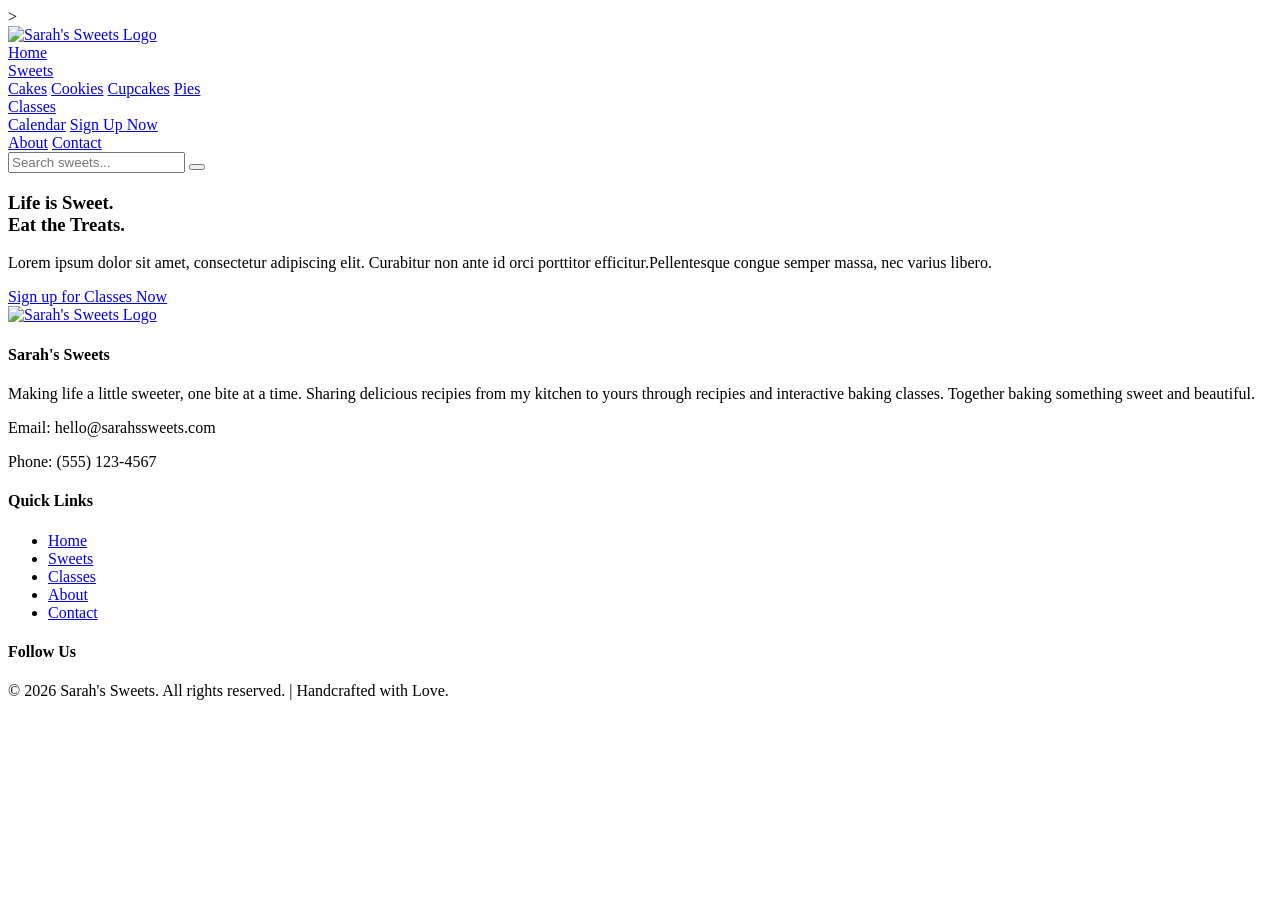
==== index.html @ 4c6527dd "Add files via upload" ====
<!--Sarah Montana CIS133DA Section 10081-->



<!DOCTYPE html>
<html lang="en">
	<head>
      <title>[Sarah's Sweets]</title>
      <meta charset="utf-8">
      <meta name="viewport" content="width=device-width">
	  <link href="CSS/styles_indexhome.css" rel="stylesheet" />
	  <link href="CSS/styles_contact.css" rel="stylesheet" />
	  <link href="CSS/styles_subnav_indexhome.css" rel="stylesheet" />
	  <link href="CSS/styles_signup.css" rel="stylesheet" /> 
	  <link href="CSS/styles_sweets.css" rel="stylesheet" /> 
	 
	  <link href="CSS/styles_classes.css" rel="stylesheet" />
	  <link href="CSS/styles_about.css" rel="stylesheet" />
	  <link rel="stylesheet" "https://cdnjs.cloudflare.com/ajax/libs/font-awesome/6.5.1/css/all.min.css" integrity="sha512-DTOQO9RWCH3ppGqcWaEA1BIZOC6xxalwEsw9c2QQeAIftl+Vegovlnee1c9QX4TctnWMn13TZye+giMm8e2LwA==" crossorigin="anonymous" referrerpolicy="no-referrer">
	  
	  
	</head>
	
	<body class="homepage-body">>
		<div class="navigation-wrapper">
			<header class= "headernav">
				<a href="index.html" class="logo"><img src="images/logo2.png" alt="Sarah's Sweets Logo" /></a>
			
					<nav class="navbar">
			
						<a href="index.html">Home</a>
						
						 <!-- SWEETS DROPDOWN -->
						<div class="dropdown">
							<a href="sweets.html" class="sweets-link">Sweets</a>
							<nav class="subnav" aria-label="Sweets Sub Navigation">
								<a href="cake.html">Cakes</a>
								<a href="cookie.html">Cookies</a>
								<a href="cupcake.html">Cupcakes</a>
								<a href="pie.html">Pies</a>
							</nav>
						</div>
				
						 <!-- CLASSES DROPDOWN--!>
						 <div class="dropdown">
							<a href="classes.html" class="classes-link">Classes</a>
							<nav class="subnav" aria-label="Classes Sub Navigation">
								<a href="classes.html">Calendar</a>
								<a href="signup_classes.html">Sign Up Now</a>
							</nav>
						</div>
						
						
				
				<a href="about.html">About</a>
				<a href="contact.html">Contact</a>
			</nav>

			 <form class="nav-search-form" action="" method="GET">
                    <input type="text" placeholder="Search sweets..." class="nav-search-input">
                    <button type="submit" class="nav-search-btn" aria-label="Submit Search">
                        <i class="fas fa-search"></i>
                    </button>
                </form>
            </div>
		
		</header>
		
		</div>
	
		
	<section class="home" id="home">
        <div class="hero">
            <h3>Life is Sweet.<br> Eat the Treats.</h3>
			<p>Lorem ipsum dolor sit amet, consectetur adipiscing elit. Curabitur non ante id orci porttitor efficitur.Pellentesque congue semper massa, nec varius libero. </p>
            <a class="button" href="signup_classes.html">Sign up for Classes Now</a>
        </div>	
    </section>	
	
	



	<footer class="main-footer">
		<div class="footer-container">
		<div class="footer-col">
				
				<a href="index.html" class="footer-logo">
					<img src="images/logo2.png" alt="Sarah's Sweets Logo" />
				</a>
				
				<h4>Sarah's Sweets</h4>
				<p>Making life a little sweeter, one bite at a time. Sharing delicious recipies from my kitchen to yours through recipies and interactive baking classes. Together baking something sweet and beautiful.</p>
				<p class="contact-detail">Email: hello@sarahssweets.com</p>
				<p class="contact-detail">Phone: (555) 123-4567</p>
			</div>
			
			
			
		<div class="footer-col">
			<h4>Quick Links</h4>
				<ul class="footer-links">
					<li><a href="index.html">Home</a></li>
					<li><a href="sweets.html">Sweets</a></li>
					<li><a href="classes.html">Classes</a></li>
					<li><a href="about.html">About</a></li>
					<li><a href="contact.html">Contact</a></li>
				</ul>
		</div>
		
		<div class="footer-col"> 
                <h4>Follow Us</h4> 
                <div class="social-icons"> 
					<a href="https://www.instagram.com/simplysarahm35/?hl=en" target="_blank" aria-label="Instagram"><i class= "fab fa-instagram"></i></a> 
        <a href="https://facebook.com" target="_blank" aria-label="Facebook"><i class= "fab fa-facebook-f"></i></a> 
        <a href="https://pin.it/7uLXYBVpk" target="_blank" aria-label="Pinterest"><i class= "fab fa-pinterest-p"></i></a> 
        <a href="https://www.youtube.com/@SarahMontana-CIS103" target="_blank" aria-label="YouTube"><i class= "fab fa-youtube"></i></a> 
        <a href="https://medium.com/@sar2067116" target="_blank" aria-label="Medium"><i class= "fab fa-medium"></i></a> 
		</div>            
       </div> 
			
	</div>
		
		<div class="footer-bottom">
			<p>&copy; 2026 Sarah's Sweets. All rights reserved. | Handcrafted with Love.</p>
		</div>
	</footer>
	</body>
</html>
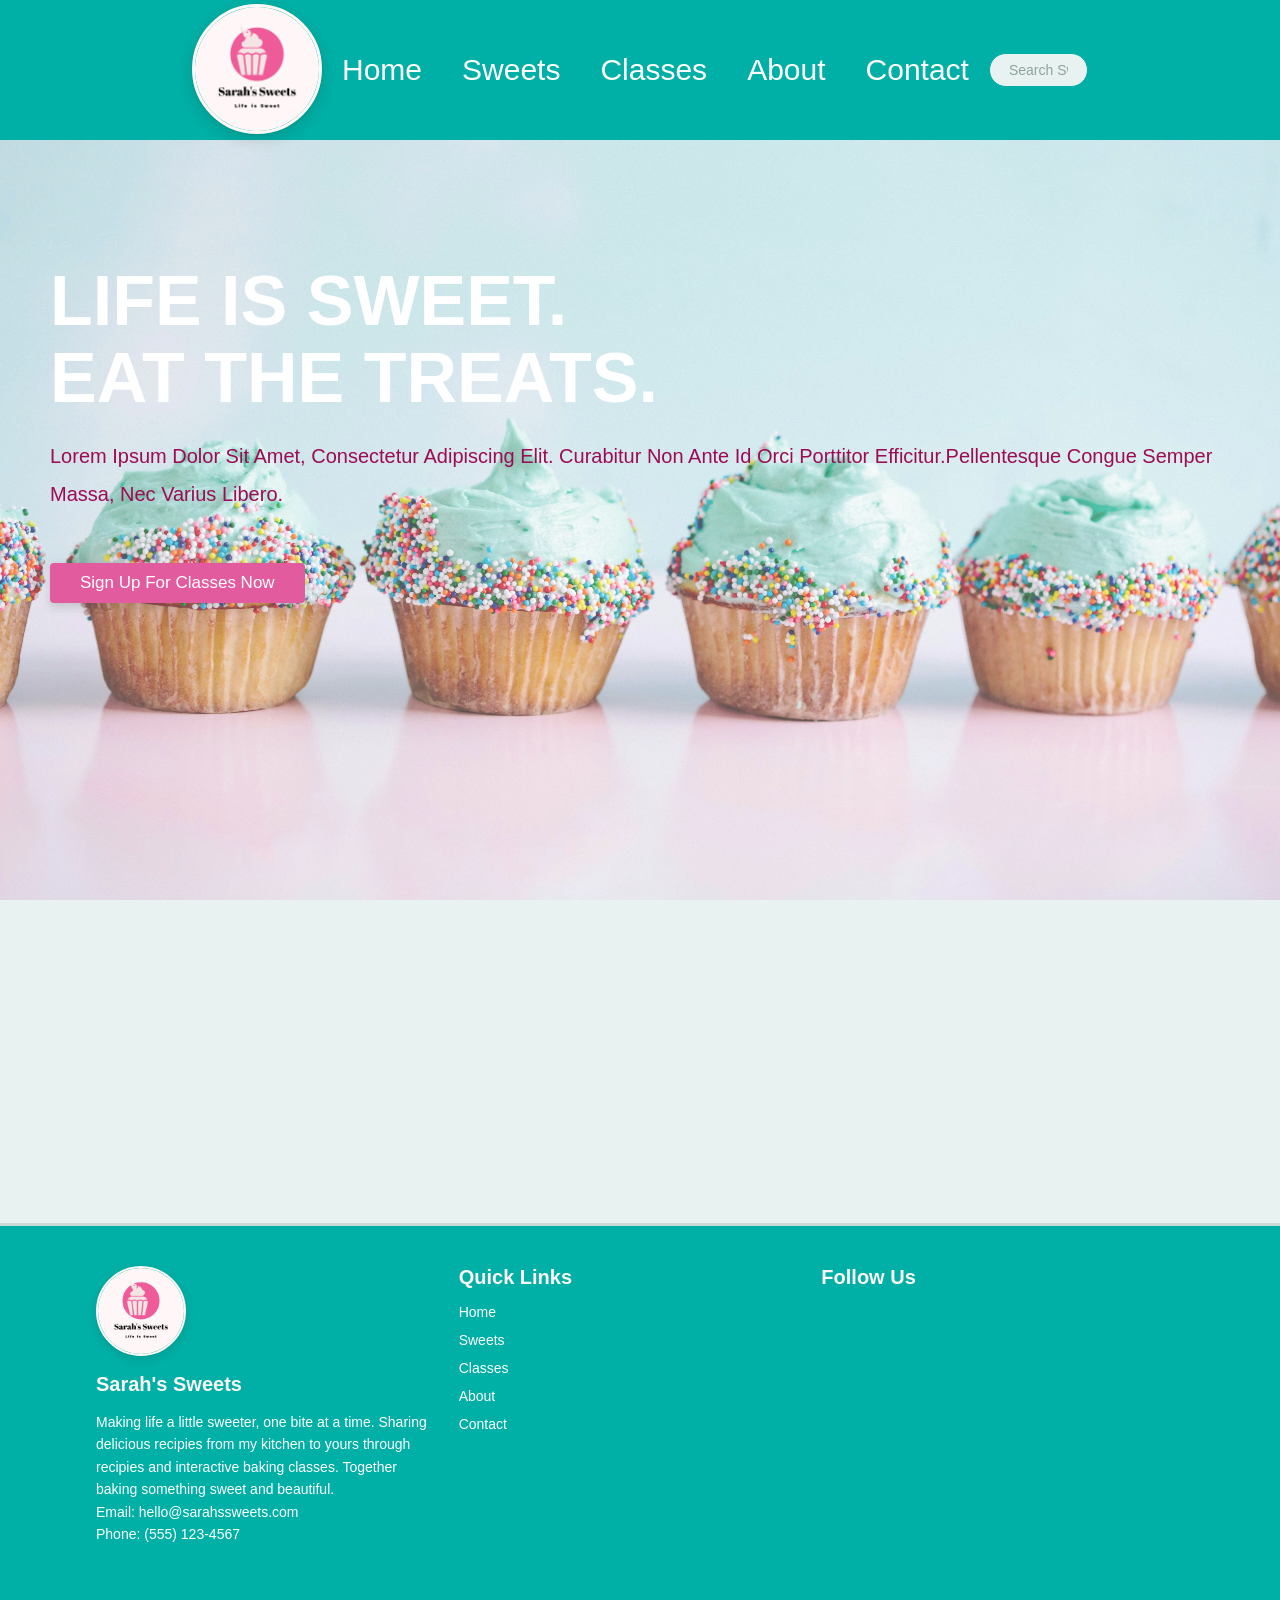
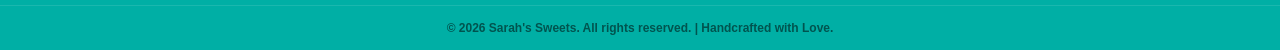
==== commit 74728c61: "Update index.html" ====
--- a/index.html
+++ b/index.html
@@ -16,7 +16,9 @@
 	 
 	  <link href="CSS/styles_classes.css" rel="stylesheet" />
 	  <link href="CSS/styles_about.css" rel="stylesheet" />
-	  <link rel="stylesheet" "https://cdnjs.cloudflare.com/ajax/libs/font-awesome/6.5.1/css/all.min.css" integrity="sha512-DTOQO9RWCH3ppGqcWaEA1BIZOC6xxalwEsw9c2QQeAIftl+Vegovlnee1c9QX4TctnWMn13TZye+giMm8e2LwA==" crossorigin="anonymous" referrerpolicy="no-referrer">
+		<link rel="stylesheet" href="https://cloudflare.com">
+	 <!-- <link rel="stylesheet" "https://cdnjs.cloudflare.com/ajax/libs/font-awesome/6.5.1/css/all.min.css" integrity="sha512-DTOQO9RWCH3ppGqcWaEA1BIZOC6xxalwEsw9c2QQeAIftl+Vegovlnee1c9QX4TctnWMn13TZye+giMm8e2LwA==" crossorigin="anonymous" referrerpolicy="no-referrer">-->
+		
 	  
 	  
 	</head>
@@ -126,4 +128,4 @@
 		</div>
 	</footer>
 	</body>
-</html>+</html>
--- a/CSS/styles_indexhome.css
+++ b/CSS/styles_indexhome.css
@@ -0,0 +1,443 @@
+/*Sarah Montana CIS133DA Section 10081*/
+
+
+:root{
+	--main-color: #9ee6d8;
+	--nav-color: #00afa5;
+	--background-color: #e8f3f1;
+	--black: #050d0c;
+	--accent-pink1: #e35b9f;
+	--accent-pink2: #e691bb;
+	--accent-pink3: #e35b9f;
+	--accent-drpink: #9c0b53;
+	--accent-orange1: #f78c28;
+	--accent-hotpink: #e8107b;
+	--accent-lghthotpink: #fc6ab3;
+	--accent-drkteal: #00544f;
+	--accent-brightteal: #00eddf;
+	--cream-vanilla: #fdf8f5;
+	--muted-teal: #cbdad7;
+	--accent-lgtpink: #facde3;
+	--muted-pink: #e0afc7;
+}
+
+*{
+	margin:0;
+	padding:0;
+	box-sizing: border-box;
+	border: none;
+	outline: none;
+	text-decoration: none;
+		
+}
+
+
+*:not(.fab):not(.fa-brands) {
+    font-family: Verdana, Geneva, Tahoma, sans-serif;
+}
+
+
+html{
+	font-size: 62.5%;
+	overflow-x: hidden;
+}
+
+body{
+	background-color: var(--background-color);
+}
+
+.button {
+	display: inline-block;
+	background-color: var(--accent-pink1);
+	color: white;
+	font-size: 17px;
+	padding: 12px 30px;
+	margin-top: 25px;
+	margin-left: 50px;
+	cursor: pointer;
+	border-radius: 4px;                   
+    box-shadow: 0 4px 10px rgba(5, 13, 12, 0.15);
+}
+
+.button:hover {
+	background-color: var(--accent-hotpink);
+	letter-spacing: 2px;
+}
+
+/*Main Nav Header*/
+
+.navigation-wrapper {
+	position: fixed;            
+	top: 0;
+	left: 0;
+	right: 0;
+	z-index: 1000;     
+}
+
+.headernav {
+	background-color: var(--nav-color);
+	display: flex;
+	justify-content: space-between;
+	align-items: center;
+	padding: 15px 15%;
+	position: relative;
+	top: 0;
+	left: 0;
+	right: 0;
+	height: 140px;
+	width: 100%;;
+}
+
+.headernav .logo img {
+	height: 130px;
+	border-radius: 50%;
+	border: 3px solid var(--cream-vanilla); 
+	box-shadow: 
+        0 6px 15px rgba(5, 13, 12, 0.12),
+        0 1px 3px rgba(5, 13, 12, 0.08);
+		 transition: transform 0.3s cubic-bezier(0.25, 0.8, 0.25, 1), 
+                border-color 0.3s ease; 
+}
+
+.headernav .logo img:hover {
+    transform: scale(1.05); 
+    border-color: var(--accent-pink2);
+}
+
+.headernav .navbar {
+    display: flex;
+    flex-direction: row;
+    align-items: center;
+}
+
+.headernav .navbar a {
+	color: white;
+	font-size: 30px;
+	margin: 0 20px;
+	transition: inline-block;
+	
+}
+
+.headernav .navbar a:hover {
+	color: var(--black);
+	border-top: 3px solid rgb(1, 122, 115);
+	border-bottom: 3px solid rgb(1, 122, 115);
+	padding-top: 5px;
+	padding-bottom: 5px;
+}
+
+.headernav .navbar .dropdown {
+    display: inline-block;
+}
+
+
+
+/*Sub Navigation*/
+
+.headernav .navbar .dropdown .subnav {
+	background-color: var(--accent-pink3);
+	display: flex;
+	flex-direction: row;
+	justify-content: flex-end;
+	padding: 0 15%;
+	align-items: center;
+	gap: 40px;
+	position: absolute;
+	top: 140px;
+	left: 0;
+	height: 60px;
+	width: 100%;
+	z-index: 999; 
+	opacity: 0;                            
+    visibility: hidden;                    
+    transform: translateY(-10px);         
+    transition: opacity 0.6s ease, transform 0.6s ease, visibility 0.6s;
+    transition-delay: 0.4s; 	
+}
+
+.subnav a {
+    color: white;                        
+    font-size: 20px;
+    margin: 0 10px;
+    display: inline-block;
+}
+
+.subnav a:hover {
+    color: var(--black);                   
+    padding-top: 5px;
+    padding-bottom: 5px;
+	border-top: 0px solid transparent !important;    
+    border-bottom: 0px solid transparent !important;
+}
+
+
+.headernav .navbar .dropdown:hover .subnav {
+	opacity: 1;
+    visibility: visible;
+    transform: translateY(0);
+    transition-delay: 0s;   	
+}
+
+/*SearchBar*/	
+
+.nav-container-right {
+ 
+    width: 100%; 
+    justify-content: flex-end; 
+}                    
+}
+
+.navbar {
+    margin-right: auto; 
+}
+
+.nav-search-form {
+    display: flex;
+    align-items: center;
+    background-color: var(--background-color); 
+    border: 1.5px solid var(--nav-color);
+    border-radius: 25px;            
+    padding: 6px 14px;
+    width: 240px;                    
+}
+
+.nav-search-input {
+    width: 100%;
+    border: none;
+    outline: none;
+    background: transparent;
+    font-size: 14px;
+    color: var(--black);
+    padding: 2px 5px;
+}
+
+
+.nav-search-input::placeholder {
+    color: #8fa19e;
+}
+
+.nav-search-btn {
+    background: transparent;
+    border: none;
+    cursor: pointer;
+    color: var(--nav-color);
+    font-size: 15px;
+    display: flex;
+    align-items: center;
+    justify-content: center;
+    transition: color 0.3s ease, transform 0.2s ease;
+}
+
+.nav-search-btn:hover {
+    color: var(--accent-hotpink);   
+    transform: scale(1.1);          
+}
+
+
+/*Hero Section Layout*/
+
+.homepage-body {
+    background-image: url("../images/homepage.jpg"); 
+    background-repeat: no-repeat; 
+    background-size: cover; 
+    background-position: right center;
+    background-attachment: fixed; 
+	background-image: linear-gradient(rgba(253, 248, 245, 0.3), rgba(253, 248, 245, 0.3)), url("../images/homepage.jpg"); 
+}
+
+body {
+    background-color: var(--background-color); 
+}
+
+.home{
+	min-height: 500px;
+	margin-top: 200px;
+	margin-bottom: 0;
+	position: relative; 
+	display: flex;
+	align-items: flex-start; 
+	z-index: 1;
+	width: 100%;
+}	
+	
+
+		
+}
+
+.home .hero {
+	width: 650px;
+	margin-top: 80px;
+	
+}
+
+.home .hero h3 {
+	font-size: 70px; 
+	text-transform: uppercase;
+	color: white;
+	padding-left: 50px;
+	line-height: 1.1;
+	display: block;
+	white-space: normal;
+}
+
+.home .hero p {
+	font-size: 20px; 
+	font-weight: lighter;
+	line-height: 38px;
+	color: var(--accent-drpink);
+	padding-left: 50px;
+	padding-top: 20px;
+	margin-bottom: 30px;
+}
+
+.home .hero .button {
+    margin-top: 20px;
+    display: inline-block; /
+}
+
+/*Footer Styles*/
+
+.footer-logo {
+    display: block;
+    margin-bottom: 15px; 
+}
+
+.footer-logo img {
+	height: 90px;
+	width: auto;
+	border-radius: 50%;
+	border:2px solid var(--cream-vanilla); 
+	box-shadow: 0 4px 10px rgba(5, 13, 12, 0.1);
+	 transition: transform 0.3s ease, border-color 0.3s ease;
+}
+
+.footer-logo img:hover {
+    transform: scale(1.04);
+    border-color: var(--accent-pink2);
+}
+
+.main-footer {
+    background-color: var(--nav-color);
+    color: white;
+    width: 100%;
+    margin-top: 60px;
+    *:not(.fab):not(.fa-brands) {
+    font-family: Verdana, Geneva, Tahoma, sans-serif;
+}
+    border-top: 3px solid var(--muted-teal);
+	clear: both;
+}
+
+
+.footer-container {
+    width: 85%;
+    margin: 0 auto;
+    padding-top: 40px;
+    padding-bottom: 40px;
+	display: flex;
+	justify-content: space-between;
+	flex-wrap: wrap;
+	gap: 30px;
+}
+
+
+.footer-col {
+	flex: 1;
+    min-width: 250px;
+    margin-bottom: 20px;
+}
+
+
+.footer-container {
+    width: 85%;
+    margin: 0 auto;
+    padding-top: 40px;
+    padding-bottom: 40px;
+}
+
+.footer-container::after {
+    content: "";
+    display: block;
+    clear: both;
+}
+
+.footer-col h4 {
+    font-size: 20px;
+    color: var(--cream-vanilla); 
+    margin-bottom: 15px;
+    font-weight: bold;
+}
+
+
+.footer-col p {
+    font-size: 14px;
+    line-height: 1.6;
+    text-transform: none !important;
+}
+
+/* Footer Links */
+.footer-links {
+    list-style-type: none;
+	padding:0;
+}
+
+.footer-links li {
+	margin-bottom: 12px;
+	display: block;
+}
+
+.footer-links a {
+    color: white;
+    font-size: 14px;
+    text-decoration: none;
+    text-transform: none !important;
+	 transition: color 0.3s ease;
+}
+
+
+.footer-links a:hover {
+    color: var(--accent-hotpink);
+}
+
+.social-icons {
+    display: flex;
+    gap: 15px; 
+    margin-top: 15px;
+}
+
+.social-icons a {
+    font-size: 24px; 
+    color: white; 
+    transition: color 0.3s ease, transform 0.3s ease;
+}
+
+.social-icons a:hover {
+    color: var(--accent-hotpink); 
+    transform: translateY(-3px); 
+}
+
+
+.footer-bottom {
+    background-color: var(--nav-color);
+    text-align: center;
+    padding: 15px;
+    width: 100%;
+    border-top: 1px solid rgba(255, 255, 255, 0.1);
+}
+
+.footer-bottom p {
+    color: var(--accent-drkteal);
+    font-size: 12px;
+    font-weight: bold;
+    text-transform: none !important;
+}
+
+
+@media screen and (max-width: 768px) {
+    .footer-col {
+        width: 100%;
+		float: none;
+        margin-right: 0;
+        text-align: center;
+    }
+}
--- a/CSS/styles_contact.css
+++ b/CSS/styles_contact.css
@@ -0,0 +1,188 @@
+/*Sarah Montana CIS133DA Section 10081*/
+
+:root{
+	--main-color: #9ee6d8;
+	--nav-color: #00afa5;
+	--background-color: #e8f3f1;
+	--black: #050d0c;
+	--accent-pink1: #e35b9f;
+	--accent-pink2: #e691bb;
+	--accent-pink3: #eba4c7;
+	--accent-drpink: #9c0b53;
+	--accent-orange1: #f78c28;
+}
+
+*{
+	margin:0;
+	padding:0;
+	box-sizing: border-box;
+	border: none;
+	outline: none;
+	text-decoration: none;
+	text-transform: capitalize;
+	
+}
+
+*:not(.fab):not(.fa-brands) {
+    font-family: Verdana, Geneva, Tahoma, sans-serif;
+}
+
+html{
+	font-size: 62.5%;
+	overflow-x: hidden;
+}
+
+body{
+	background-color: var(--background-color);
+}
+
+.contact-intro {
+    width: 1200px;
+    margin-top: 180px;      
+    margin-bottom: 40px;
+    margin-left: auto;      
+    margin-right: auto;
+    padding: 0 5%;
+}
+
+.contact-intro h1 {
+    font-size: 35px;
+    color: var(--accent-hotpink);
+    text-align: center;
+    margin-bottom: 20px;
+}
+
+.contact-intro h1.title span {
+    color: var(--accent-drkteal) !important;
+}
+
+.contact-intro p {
+    font-size: 16px;
+    color: var(--black);
+    line-height: 1.8;
+    text-align: center;
+    text-transform: none !important; 
+}
+
+
+.contact-wrapper {
+    width: 90%;
+    max-width: 1200px;
+    margin: 0 auto 60px auto;
+}
+
+
+.contact-wrapper::after {
+    content: "";
+    display: block;
+    clear: both;
+}
+
+
+.contact-left-col {
+    width: 48%;
+    float: left;            
+    margin-right: 4%;       
+}
+
+
+.contact-right-col {
+    width: 48%;
+    float: left;            
+}
+
+
+.contact-box {
+    background-color: white;
+    padding: 30px;
+    margin-bottom: 30px;
+    box-shadow: 0 4px 15px rgba(5, 13, 12, 0.04); 
+}
+
+.contact-box h2 {
+    font-size: 22px;
+    color: var(--accent-drkteal);
+    margin-bottom: 12px;
+}
+
+.contact-box p {
+    font-size: 14px;
+    line-height: 1.6;
+    color: var(--black);
+    margin-bottom: 20px;
+    text-transform: none !important;
+}
+
+
+.contact-box label {
+    display: block;
+    font-size: 13px;
+    font-weight: bold;
+    color: var(--black);
+    margin-bottom: 6px;
+}
+
+.contact-box input,
+.contact-box textarea {
+    width: 100%;            
+    padding: 10px;
+    font-size: 14px;
+    margin-bottom: 15px;
+    border: 1px solid var(--nav-color); 
+    background-color: #white;
+    box-sizing: border-box; 
+    text-transform: none !important; 
+}
+
+.contact-box textarea {
+    height: 100px;
+    font-family: Verdana, Geneva, Tahoma, sans-serif;
+    resize: none;           
+}
+
+.contact-btn, .youtube-btn {
+    display: block;
+    width: 100%;                  
+    font-size: 15px;
+    font-weight: bold;
+    padding: 12px 20px;           
+    text-align: center;
+    text-transform: uppercase;    
+    border-radius: 4px;           
+    box-shadow: 0 4px 10px rgba(5, 13, 12, 0.08); 
+    cursor: pointer;
+    box-sizing: border-box;       
+}
+
+
+
+
+.contact-btn {
+    background-color: var(--nav-color);
+    color: #white !important;    
+}
+
+.contact-btn:hover {
+    background-color: var(--accent-pink1);
+    letter-spacing: 1px;         
+}
+
+
+.pink-btn {
+    background-color: var(--accent-pink1);
+}
+
+.pink-btn:hover {
+    background-color: var(--accent-hotpink) !important;
+}
+
+
+.youtube-btn {
+    background-color: var(--accent-pink2);
+    color: #white !important;
+}
+
+.youtube-btn:hover {
+    background-color: var(--accent-hotpink);
+    letter-spacing: 1px;
+}
--- a/CSS/styles_subnav_indexhome.css
+++ b/CSS/styles_subnav_indexhome.css
@@ -0,0 +1,165 @@
+:root{
+	--main-color: #9ee6d8;
+	--nav-color: #00afa5;
+	--background-color: #e8f3f1;
+	--black: #050d0c;
+	--accent-pink1: #e35b9f;
+	--accent-pink2: #e691bb;
+	--accent-pink3: #eba4c7;
+	--accent-drpink: #9c0b53;
+	--accent-hotpink: #e8107b;
+	--accent-lghthotpink: #fc6ab3;
+	--accent-drkteal: #00544f;
+	--accent-brightteal: #00eddf;
+	--cream-vanilla: #fdf8f5;
+	--muted-teal: #cbdad7;
+	--accent-lgtpink: #facde3;
+	--muted-pink: #e0afc7;
+}
+
+*{
+	margin:0;
+	padding:0;
+	box-sizing: border-box;
+	border: none;
+	outline: none;
+	text-decoration: none;
+	text-transform: capitalize;
+}
+
+
+*:not(.fab):not(.fa-brands) {
+    font-family: Verdana, Geneva, Tahoma, sans-serif;
+} 
+
+
+
+html{
+	font-size: 62.5%;
+	overflow-x: hidden;
+}
+
+body{
+	background-color: var(--background-color);
+}
+
+/* Styles for Sub Nav Pages */
+
+.cake-intro, .cookie-intro, .cupcake-intro, .pie-intro {
+    width: 800px;
+    margin-top: 180px;      
+    margin-bottom: 30px;
+    margin-left: auto;      
+    margin-right: auto;
+}
+
+.cake-intro h1, .cookie-intro h1, .cupcake-intro h1, .pie-intro h1 {
+    font-size: 40px;
+    color: var(--accent-drpink);
+    margin-bottom: 15px;
+}
+
+.cupcake-intro h4 {
+    font-size: 20px;
+    color: var(--nav-color);
+    margin-top: 20px;
+    margin-bottom: 10px;
+}
+
+.cupcake-intro h5, .pie-intro h5 {
+    font-size: 22px;        
+    color: var(--accent-pink1); 
+    margin-top: 25px;
+    margin-bottom: 12px;
+}
+
+
+.cake-intro p, .cookie-intro p, .cupcake-intro p, .pie-intro p {
+    font-size: 16px;
+    color: var(--black);
+    margin-bottom: 15px;
+    text-transform: none;   
+}
+
+.recipe-btn {
+    background-color: var(--accent-pink1);
+    color: white;
+    font-size: 15px;
+    padding: 10px 20px;
+    cursor: pointer;
+}
+
+.recipe-btn:hover {
+    background-color: var(--accent-hotpink);
+}
+
+.title {
+    text-align: center;
+    font-size: 30px;
+    color: var(--accent-drkteal);
+    margin-top: 40px;
+    margin-bottom: 30px;
+    clear: both;            
+}
+
+.title span {
+    color: var(--accent-pink1);
+}
+
+
+.wrapper {
+    width: 90%;
+    margin-top: 0;
+    margin-bottom: 50px;
+    margin-left: auto;      
+    margin-right: auto;
+}
+
+.wrapper::after {
+    content: "";
+    display: block;
+    clear: both;
+}
+
+.cake-card, .cookie-card, .cupcake-card, .pie-card {
+    width: 31%;             
+    float: left;            
+    margin-right: 3%;      
+    background-color: #ffffff;
+    padding: 20px;
+    text-align: center;
+    box-sizing: border-box; 
+}
+
+.wrapper div:last-child {
+    margin-right: 0;
+}
+
+.cake-card img, .cookie-card img, .cupcake-card img, .pie-card img {
+    width: 100%;            
+    height: 350px;
+	display: block;
+    margin-bottom: 15px;
+	object-fit: cover;
+}
+
+
+.cake-card h3, .cookie-card h3, .cupcake-card h3, .pie-card h3 {
+    font-size: 18px;
+    color: var(--black);
+    margin-bottom: 15px;
+	min-height: 44px;
+}
+
+.btn {
+    display: inline-block;
+    background-color: var(--nav-color); 
+    color: white;
+    font-size: 14px;
+    padding: 8px 16px;
+    cursor: pointer;
+}
+
+.btn:hover {
+    background-color: var(--accent-pink1);
+}
--- a/CSS/styles_signup.css
+++ b/CSS/styles_signup.css
@@ -0,0 +1,141 @@
+/*Sarah Montana CIS133DA Section 10081*/
+
+
+:root{
+	--main-color: #9ee6d8;
+	--nav-color: #00afa5;
+	--background-color: #e8f3f1;
+	--black: #050d0c;
+	--accent-pink1: #e35b9f;
+	--accent-pink2: #e691bb;
+	--accent-pink3: #eba4c7;
+	--accent-drpink: #9c0b53;
+	--accent-hotpink: #e8107b;
+	--accent-lghthotpink: #fc6ab3;
+	--accent-drkteal: #00544f;
+	--accent-brightteal: #00eddf;
+	
+	
+}
+
+*{
+	margin:0;
+	padding:0;
+	box-sizing: border-box;
+	border: none;
+	outline: none;
+	text-decoration: none;
+	
+}
+
+*:not(.fab):not(.fa-brands) {
+    font-family: Verdana, Geneva, Tahoma, sans-serif;
+}
+
+html{
+	font-size: 62.5%;
+	overflow-x: hidden;
+}
+
+body{
+	background-color: var(--background-color);
+}
+
+
+.page-content {
+    margin-top: 180px;      
+    padding: 20px 5%;
+}
+
+
+.signup-container {
+    width: 500px;           
+    margin-top: 20px;      
+    margin-bottom: 60px;
+    margin-left: auto;     
+    margin-right: auto;
+    background-color: white; 
+    padding: 30px;
+    box-shadow: 0 4px 15px rgba(5, 13, 12, 0.05); 
+    box-sizing: border-box;
+}
+
+.signup-container h1 {
+    font-size: 35px;
+    color: var(--accent-drpink);
+    text-align: center;
+    margin-bottom: 10px;
+}
+
+.signup-container p {
+    font-size: 15px;
+    line-height: 1.6;
+    color: var(--black);
+    text-align: center;
+    margin-bottom: 25px;
+    text-transform: none!important;  
+}
+
+.form-group {
+    margin-bottom: 20px;    
+}
+
+
+.form-group label {
+    display: block;
+    font-size: 14px;
+    font-weight: bold;
+    color: var(--accent-drkteal);
+    margin-bottom: 8px;
+}
+
+.form-group input[type="text"],
+.form-group input[type="email"],
+.form-group textarea {
+    text-transform: none !important;
+}
+
+.form-group input,
+.form-group select,
+.form-group textarea {
+    width: 100%;            
+    padding: 10px;
+    font-size: 14px;
+    background-color: white;
+    border: 1px solid #cbdad7; 
+    box-sizing: border-box; 
+}
+
+
+.form-group textarea {
+    height: 100px;
+    font-family: Verdana, Geneva, Tahoma, sans-serif;
+    text-transform: none;
+    resize: none;
+	text-transform: none !important;	
+}
+
+.submit-form-btn {
+    display: block;
+    width: 100%;           
+    background-color: var(--nav-color); 
+    color: white;
+    font-size: 16px;
+    font-weight: bold;
+    padding: 12px;
+    cursor: pointer;
+}
+
+.submit-form-btn:hover {
+    background-color: var(--accent-pink1); 
+}
+
+@media screen and (max-width: 600px) {
+    .page-content {
+        margin-top: 160px;  
+    }
+    .signup-container {
+        width: 100%;        
+        padding: 20px;
+    }
+}
--- a/CSS/styles_sweets.css
+++ b/CSS/styles_sweets.css
@@ -0,0 +1,234 @@
+/*Sarah Montana CIS133DA Section 10081*/
+
+
+:root{
+	--main-color: #9ee6d8;
+	--nav-color: #00afa5;
+	--background-color: #e8f3f1;
+	--black: #050d0c;
+	--accent-pink1: #e35b9f;
+	--accent-pink2: #e691bb;
+	--accent-pink3: #eba4c7;
+	--accent-drpink: #9c0b53;
+	--accent-hotpink: #e8107b;
+	--accent-lghthotpink: #fc6ab3;
+	--accent-drkteal: #00544f;
+	--accent-brightteal: #00eddf;
+	
+	
+}
+
+*{
+	margin:0;
+	padding:0;
+	box-sizing: border-box;
+	border: none;
+	outline: none;
+	text-decoration: none;
+	
+}
+
+*:not(.fab):not(.fa-brands) {
+    font-family: Verdana, Geneva, Tahoma, sans-serif;
+}
+
+html{
+	font-size: 62.5%;
+	overflow-x: hidden;
+}
+
+body{
+	background-color: var(--background-color);
+}
+
+ .wrapper {
+    width: 90%;
+    margin-top: 0;
+    margin-bottom: 50px;
+    margin-left: auto;
+    margin-right: auto;
+}  
+
+	.wrapper::after {
+		content: ""; 
+		display: block; 
+		clear: both; } 
+
+
+	.cake-card, .cookie-card, .cupcake-card, .pie-card { 
+		width: 31%; 
+		float: left; 
+		margin-right: 3%; 
+		background-color: white; 
+		padding: 20px; 
+		text-align: center; 
+		box-sizing: border-box; 
+		} 
+
+	.wrapper div:last-child, 
+	.wrapper .cake-card:last-child, 
+	.wrapper .cookie-card:last-child, 
+	.wrapper .cupcake-card:last-child, 
+	.wrapper .pie-card:last-child {
+		margin-right: 0 !important; 
+		} 
+
+
+
+	.cookie-page-wrapper .cookie-card {
+		width: 31% !important;
+		margin-right: 3% !important;
+}
+
+
+
+	.sweets-intro + .wrapper .cake-card, 
+	.sweets-intro + .wrapper .cookie-card, 
+	.sweets-intro + .wrapper .cupcake-card, 
+	.sweets-intro + .wrapper .pie-card { 
+		width: 22%; 
+		margin-right: 4%; 
+		} 
+
+	.sweets-intro + .wrapper div:last-child {
+		margin-right: 0 !important; 
+		} 
+
+	.sweets-intro, .cookie-intro, .cake-intro, .cupcake-intro, .pie-intro {
+		width: 1200px;
+		margin-top: 180px !important; 
+		margin-bottom: 40px;
+		margin-left: auto;
+		margin-right: auto;
+		padding: 0 5%; 
+		} 
+
+	
+	.sweets-intro h1.title, .cake-intro h1.title, .cookie-intro h1.title, .cupcake-intro h1.title, .pie-intro h1.title {
+    font-size: 35px;
+    color: var(--accent-hotpink);
+    margin-bottom: 35px;
+    text-align: center;
+    text-transform: none !important;
+}
+
+	.sweets-intro p, .cake-intro p, .cookie-intro p, .cupcake-intro p, .pie-intro p {
+		font-size: 16px; 
+		color: var(--black);
+		line-height: 1.8;
+		text-align: left;
+		margin-bottom: 15px;
+		text-transform: none !important;
+		} 
+	
+	.title {
+		text-align: center;
+		font-size: 30px;
+		color: var(--accent-hotpink);
+		margin-top: 50px;
+		margin-bottom: 30px;
+		clear: both;
+		} 
+		
+	.title span {
+	color: var(--accent-drkteal);
+	}
+	
+	h3.title {
+    font-weight: normal;
+}
+
+h3.title span {
+    color: var(--accent-drkteal) !important;
+}
+
+	.sweets-intro h1.title span,
+.cake-intro h1.title span,
+.cookie-intro h1.title span,
+.cupcake-intro h1.title span,
+.pie-intro h1.title span {
+    color: var(--accent-drkteal) !important;
+}
+	
+	
+
+	.cake-card img, .cookie-card img, .cupcake-card img, .pie-card img {
+		width: 100%; 
+		height: 320px; 
+		object-fit: cover;
+		display: block;
+		margin-bottom: 15px;
+		} 
+
+	.cake-card h3, .cookie-card h3, .cupcake-card h3, .pie-card h3 {
+		font-size: 18px; 
+		color: var(--black); 
+		margin-bottom: 15px; 
+		min-height: 44px;		
+		} 
+
+	.btn {
+		display: inline-block;
+		background-color: var(--nav-color);
+		color: white; 
+		font-size: 14px;
+		padding: 8px 16px;
+		cursor: pointer; 
+		} 
+
+	.btn:hover {
+		background-color: var(--accent-pink1); 
+		} 
+
+	.main-footer {
+		clear: both;
+		display: block;
+		width: 100%;
+		}
+
+
+
+		
+.video-showcase {
+    max-width: 1200px; /
+    margin: 40px auto 60px auto; 
+    padding: 0 5%; 
+    text-align: center;
+		clear: both; 
+		}
+
+.video-showcase h2 {
+    font-size: 30px;
+    margin-bottom: 15px;
+}
+
+section.video-showcase h2.title {
+    color: var(--accent-hotpink) !important;
+}
+
+section.video-showcase h2.title span {
+    color: var(--accent-drkteal) !important;
+}
+
+.video-showcase p {
+    font-size: 16px;
+    color: var(--black);
+    line-height: 1.8;
+    max-width: 800px; 
+    margin: 0 auto 30px auto; 
+}
+
+.video-container {
+    max-width: 800px;
+    margin: 0 auto;
+    position: relative;
+}
+
+.video-container video {
+    width: 100%;
+    height: auto;
+    aspect-ratio: 16 / 9; 
+    border-radius: 8px;
+    box-shadow: 0 4px 12px rgba(5, 13, 12, 0.15); 
+    border: 3px solid white; 
+}
--- a/CSS/styles_classes.css
+++ b/CSS/styles_classes.css
@@ -0,0 +1,459 @@
+/*Sarah Montana CIS133DA Section 10081*/
+
+:root{
+	--main-color: #9ee6d8;
+	--nav-color: #00afa5;
+	--background-color: #e8f3f1;
+	--black: #050d0c;
+	--accent-pink1: #e35b9f;
+	--accent-pink2: #e691bb;
+	--accent-pink3: #eba4c7;
+	--accent-drpink: #9c0b53;
+	--accent-hotpink: #e8107b;
+	--accent-lghthotpink: #fc6ab3;
+	--accent-drkteal: #00544f;
+	--accent-brightteal: #00eddf;
+	
+	
+}
+
+*{
+	margin:0;
+	padding:0;
+	box-sizing: border-box;
+	border: none;
+	outline: none;
+	text-decoration: none;
+	
+}
+
+*:not(.fab):not(.fa-brands) {
+    font-family: Verdana, Geneva, Tahoma, sans-serif;
+}
+
+
+html{
+	font-size: 62.5%;
+	overflow-x: hidden;
+}
+
+body{
+	background-color: var(--background-color);
+}
+
+.button {
+	display: inline-block;
+	background-color: var(--accent-pink1);
+	color: white;
+	font-size: 17px;
+	padding: 10px 30px;
+	margin-top: 10px;
+	cursor: pointer;
+}
+
+.button:hover {
+	letter-spacing: 2px;
+}
+
+/*--Main Navigation Header--*/
+
+.navigation-wrapper {
+	position: fixed;            
+	top: 0;
+	left: 0;
+	right: 0;
+	z-index: 1000;     
+}
+
+.headernav {
+	background-color: var(--nav-color);
+	display: flex;
+	justify-content: space-between;
+	align-items: center;
+	padding: 15px 15%;
+	position: relative;
+	top: 0;
+	left: 0;
+	right: 0;
+	height: 140px;
+	width: 100%;
+}
+
+.headernav .logo img {
+	height: 130px;
+	border-radius: 50%;
+}
+
+.headernav .navbar {
+    display: flex;
+    flex-direction: row;
+    align-items: center;
+}
+
+.headernav .navbar a {
+	color: white;
+	font-size: 30px;
+	margin: 0 20px;
+	transition: inline-block;
+	
+}
+
+.headernav .navbar a:hover {
+	color: var(--black);
+	border-top: 3px solid rgb(1, 122, 115);
+	border-bottom: 3px solid rgb(1, 122, 115);
+	padding-top: 5px;
+	padding-bottom: 5px;
+}
+
+/*--Sub Navigation Menu--*/
+
+.headernav .navbar .dropdown .subnav {
+	background-color: var(--accent-pink3);
+	display: flex;
+	flex-direction: row;
+	justify-content: flex-end;
+	padding: 0 15%;
+	align-items: center;
+	gap: 40px;
+	position: absolute;
+	top: 140px;
+	left: 0;
+	height: 60px;
+	width: 100%;
+	z-index: 999; 
+	opacity: 0;                            
+    visibility: hidden;                    
+    transform: translateY(-10px);         
+    transition: opacity 0.6s ease, transform 0.6s ease, visibility 0.6s;
+    transition-delay: 0.4s; 	
+}
+
+.subnav a {
+    color: white;                        
+    font-size: 20px;
+    margin: 0 10px;
+    display: inline-block;
+}
+
+.subnav a:hover {
+    color: var(--black);                   
+    padding-top: 5px;
+    padding-bottom: 5px;
+	border-top: 0px solid transparent !important;    
+    border-bottom: 0px solid transparent !important;
+}
+
+
+.headernav .navbar .dropdown:hover .subnav {
+	opacity: 1;
+    visibility: visible;
+    transform: translateY(0);
+    transition-delay: 0s;   	
+}
+
+	
+
+
+.navigation-wrapper:hover .subnav {
+	opacity: 1;
+	visibility: visible;
+	transform: translateY(0);
+	transition-delay: 0s; 
+}
+
+
+
+.home{
+	min-height: 100vh;
+	margin-top: 28vh;
+	position: relative; 
+	display: flex;
+	align-items: flex-start; 
+	z-index: 1;
+	width: 100%;
+}	
+	
+
+ 
+ 
+ main {
+    margin-top: 180px; 
+    padding: 20px 5%;
+}
+
+article {
+	max-width: 1200px; 
+    margin: 20px auto 50px auto; 
+    padding: 0 5%; 
+    column-count: 2; 
+    column-gap: 50px; 
+}
+
+article h1 {
+   font-size: 35px; 
+    color: var(--accent-hotpink); 
+    text-align: center; 
+    margin-bottom: 35px; 
+    column-span: all; 
+    text-transform: none !important; 
+}
+
+article p {
+   font-size: 16px; 
+    color: var(--black); 
+    line-height: 1.8; 
+    text-align: justify; 
+    margin-bottom: 20px; 
+}
+
+article h1.title {
+    color: var(--accent-hotpink);
+}
+
+article h1.title span {
+    color: var(--accent-drkteal) !important;
+}
+
+
+
+/*Table Calendar Settings*/
+ .calendar caption {
+	 color: var(--nav-color); 
+ }
+ 
+ .calendar td dl dd {
+ text-transform: none;
+ }
+ 
+ .calendar dd {
+ text-transform: none !important;
+ }
+
+
+/* Mobile Styles: 0px to 640px */
+@media screen and (max-width:640px) {
+    main {
+        margin-top: 160px; 
+    }
+
+    table, tbody, tr, td, th, caption {
+        display: block;
+        width: 100%;
+    }
+    
+    thead, h2 {
+        display: none; 
+    }
+    
+    caption {
+        color: white;
+        background-color: var(--nav-color);
+        font-size: 20px;
+        line-height: 2;
+        font-weight: bold;
+    }
+	
+	td {
+        border: 1px dashed var(--nav-color);
+        color: var(--black);
+        position: relative;
+        padding: 40px 15px 15px 15px; 
+        margin-bottom: 15px;
+        background-color: white;
+        border-radius: 4px;
+		height: 160px;
+    }
+    
+    tr {
+        border: none;
+    }
+    
+    td::before {
+        content: attr(data-date);
+        position: absolute;
+        top: 0;
+        left: 0;
+        right: 0;
+        padding: 5px 10px;
+        background-color: var(--main-color);
+        color: var(--black);
+        font-weight: bold;
+        font-size: 13px;
+    }
+	
+	
+    td dl {
+        font-size: 14px;
+		 padding-bottom: 45px;
+    }
+    td dt {
+        font-weight: bold;
+        color: var(--accent-drpink);
+    }
+    td dd {
+        color: var(--black);
+    }
+	
+	 .calendar-btn {
+        position: relative;
+        margin-top: 15px;
+        width: 100%;
+    }
+ 
+}
+
+
+/* Tablet and Desktop Styles: greater than 640px */
+@media screen and (min-width:641px) {
+    
+	table {
+        background-color: white;
+        border-collapse: collapse;
+        margin: 0px auto;
+        table-layout: fixed;
+        width: 90%;
+		position: relative; 
+        z-index: 1; 
+		 border: 3px solid var(--muted-teal);
+		box-shadow: 0 10px 30px rgba(5, 13, 12, 0.15); 
+
+    }
+	
+	caption { 
+        caption-side: top; 
+        text-align: center; 
+        padding: 15px; 
+        font-size: 28px; 
+        letter-spacing: 4px; 
+        font-weight: bold; 
+        color: var(--accent-drpink);
+        border-bottom: none;
+		position: relative;
+        z-index: 10;
+        margin: 0 auto;
+        width: 100%;
+		background-color: #facde3;
+		border: 3px solid var(--muted-teal);
+    } 
+
+	
+	 table::before {
+        content: "";
+        position: absolute;
+        top: 0;
+        left: 0;
+        width: 100%;
+        height: 100%;
+		background-image: url("calendar.jpg"); 
+        background-repeat: no-repeat;
+        background-position: center center;
+        background-size: cover; 
+		opacity: 1; 
+        z-index: -1;  
+        pointer-events: none; 
+    }
+	
+    
+    th, td {
+        border: 3px solid var(--muted-teal);
+        padding: 10px;
+        vertical-align: top;
+        width: 14.28%;
+        word-wrap: break-word;
+    }
+	
+	 td {
+        background-color: rgba(255, 255, 255, 0.75) !important; 
+        color: var(--black);
+        height: 170px;
+		position: relative; 
+        padding-bottom: 45px;
+		transition: background-color 0.3s ease, border-color 0.3s ease;
+    }
+	
+	td:hover {
+        background-color: rgba(253, 248, 245, 0.95) !important; 
+        border-color: var(--accent-pink2); 
+        cursor: pointer;
+	}
+	
+
+
+    .weekdays {
+        background-color: rgba(232, 243, 241, 0.3);
+    }
+
+    .weekends {
+        background-color: rgba(158, 230, 216, 0.15); 
+    }
+    
+	
+	 thead th {
+		
+        background-color: #cbdad7;
+        color: var(--accent-drkteal);
+        font-size: 18px;
+        padding: 12px;
+        font-weight: bold;
+    }
+
+  
+    td h2 {
+		color: var(--accent-drpink);
+        font-size: 20px;
+        margin-bottom: 5px;
+    }
+
+    td dl {
+        font-size: 13px;
+    }
+
+    td dt {
+        font-weight: bold;
+        color: var(--accent-pink1);
+        line-height: 1.3;
+        margin-bottom: 2px;
+    }
+	
+	td dd {
+        color: var(--black);
+        font-size: 12px;
+        font-style: italic;
+    }
+}
+
+/*Calendar button Settings*/
+
+.calendar-btn {
+    display: block;
+	position: absolute;
+    bottom: 10px;
+    left: 10px;
+    right: 1rem;
+    width: calc(100% - 20px);
+	padding: 6px 5px;
+    background-color: var(--muted-pink); 
+    color: white;
+    font-size: 11px;
+    font-weight: bold;
+    text-transform: uppercase;
+    letter-spacing: 1px;
+    border-radius: 4px;
+    cursor: pointer;
+	text-align: center;
+    box-shadow: 0 2px 4px rgba(5, 13, 12, 0.1);
+	transition: background-color 0.2s ease, transform 0.2s ease, box-shadow 0.2s ease;
+}
+.calendar-btn:hover {
+    background-color: var(--accent-drpink); 
+    transform: translateY(-1px);
+	box-shadow: 0 4px 8px rgba(5, 13, 12, 0.15);
+}
+
+.calendar-btn:active {
+    transform: translateY(1px);
+	box-shadow: 0 1px 2px rgba(5, 13, 12, 0.1);
+}
+
+
--- a/CSS/styles_about.css
+++ b/CSS/styles_about.css
@@ -0,0 +1,223 @@
+/*Sarah Montana CIS133DA Section 10081*/
+
+
+/*About Page*/
+* {
+    margin: 0;
+    padding: 0;
+    box-sizing: border-box;
+    border: none;
+    outline: none;
+    text-decoration: none;
+}
+*:not(.fab):not(.fa-brands) {
+    font-family: Verdana, Geneva, Tahoma, sans-serif;
+}
+
+/*Hero Restatement */
+.about-hero-restate {
+    max-width: 1000px;
+    margin-top: 180px;      
+    margin-bottom: 60px;
+    margin-left: auto;      
+    margin-right: auto;
+    padding: 0 5%;
+    text-align: center;
+}
+
+.about-hero-restate h1 {
+    font-size: 38px;
+    color: var(--accent-hotpink); 
+    margin-bottom: 15px;
+    text-transform: uppercase;
+}
+
+.about-hero-restate p {
+    font-size: 16px;
+    color: var(--black);
+    line-height: 1.8;
+    text-transform: none !important;
+}
+
+
+.about-split-row {
+    width: 90%;
+    max-width: 1200px;
+    margin: 0 auto 60px auto;
+}
+
+
+.about-split-row::after {
+    content: "";
+    display: block;
+    clear: both;
+}
+
+.about-hero-restate h1.title {
+    color: var(--accent-hotpink)!important;
+}
+
+.about-hero-restate h1.title span {
+    color: var(--accent-drkteal) !important;
+	text-transform: uppercase !important;
+	display: inline-block;
+}
+
+/*Photo Layout */
+.about-photo-col {
+    width: 40%;
+    float: left;            
+    margin-right: 5%;
+}
+
+.about-image-card {
+    background-color: white;
+    padding: 20px;
+    text-align: center;
+    box-shadow: 0 4px 15px rgba(5, 13, 12, 0.04);
+}
+
+.about-image-card img {
+    width: 100%;
+    height: 400px;          
+    object-fit: cover;      
+    display: block;
+    margin-bottom: 15px;
+}
+
+.about-image-card h3 {
+    font-size: 16px;
+    color: var(--accent-drkteal);
+}
+
+/* Journey Text  */
+.about-text-col {
+    width: 55%;
+    float: left;            
+}
+
+.about-text-col h2 {
+    font-size: 28px;
+    color: var(--accent-drpink);
+    margin-bottom: 20px;
+}
+
+.about-text-col p {
+    font-size: 15px;
+    color: var(--black);
+    line-height: 1.8;
+    margin-bottom: 15px;
+    text-align: justify;    
+    text-transform: none !important;
+}
+
+
+/*Social Media*/
+
+.about-social {
+    margin-top: 40px;
+    margin-bottom: 70px;
+    clear: both;
+}
+
+
+.social-wrapper {
+    width: 90%;
+    max-width: 1200px;
+    margin: 0 auto;
+}
+
+.social-wrapper::after {
+    content: "";
+    display: block;
+    clear: both;
+}
+
+
+.social-card {
+    width: 22%;                 
+    float: left;                
+    margin-right: 4%;           
+    background-color: white;
+    padding: 25px 20px;
+    text-align: center;
+    box-sizing: border-box;
+    box-shadow: 0 4px 15px rgba(5, 13, 12, 0.04);
+}
+
+
+.social-wrapper div:last-child {
+    margin-right: 0 !important;
+}
+
+.social-card h4 {
+    font-size: 20px;
+    color: var(--accent-drkteal);
+    margin-bottom: 10px;
+}
+
+.social-card p {
+    font-size: 13px;
+    line-height: 1.6;
+    color: var(--black);
+    margin-bottom: 20px;
+    min-height: 60px;           
+    text-transform: none !important;
+    text-align: center !important;
+}
+
+
+.social-btn {
+    display: block;
+    width: 100%;
+    background-color: var(--nav-color); 
+    color: white !important;          
+    font-size: 13px;
+    font-weight: bold;
+    padding: 10px;
+    text-transform: uppercase;
+    border-radius: 4px;                 
+    box-shadow: 0 2px 5px rgba(5, 13, 12, 0.05);
+}
+
+
+.social-btn:hover {
+    background-color: var(--accent-pink1); 
+    letter-spacing: 1px;
+}
+
+.card-icon {
+    text-align: center;
+    margin-bottom: 12px;
+}
+
+.card-icon i {
+    font-size: 42px; 
+    color: var(--accent-drkteal); 
+    transition: color 0.3s ease, transform 0.3s ease;
+    display: inline-block;
+}
+.social-card:hover .card-icon i {
+    color: var(--accent-hotpink); 
+    transform: scale(1.1); 
+}
+
+
+/* Mobile responsive view  */
+@media screen and (max-width: 900px) {
+    .social-card {
+        width: 48%;             */
+        margin-bottom: 20px;
+    }
+    .social-wrapper div:nth-child(2n) {
+        margin-right: 0 !important;
+    }
+}
+
+@media screen and (max-width: 600px) {
+    .social-card {
+        width: 100%;            
+        float: none;
+        margin-right: 0 !important;
+    }
+}
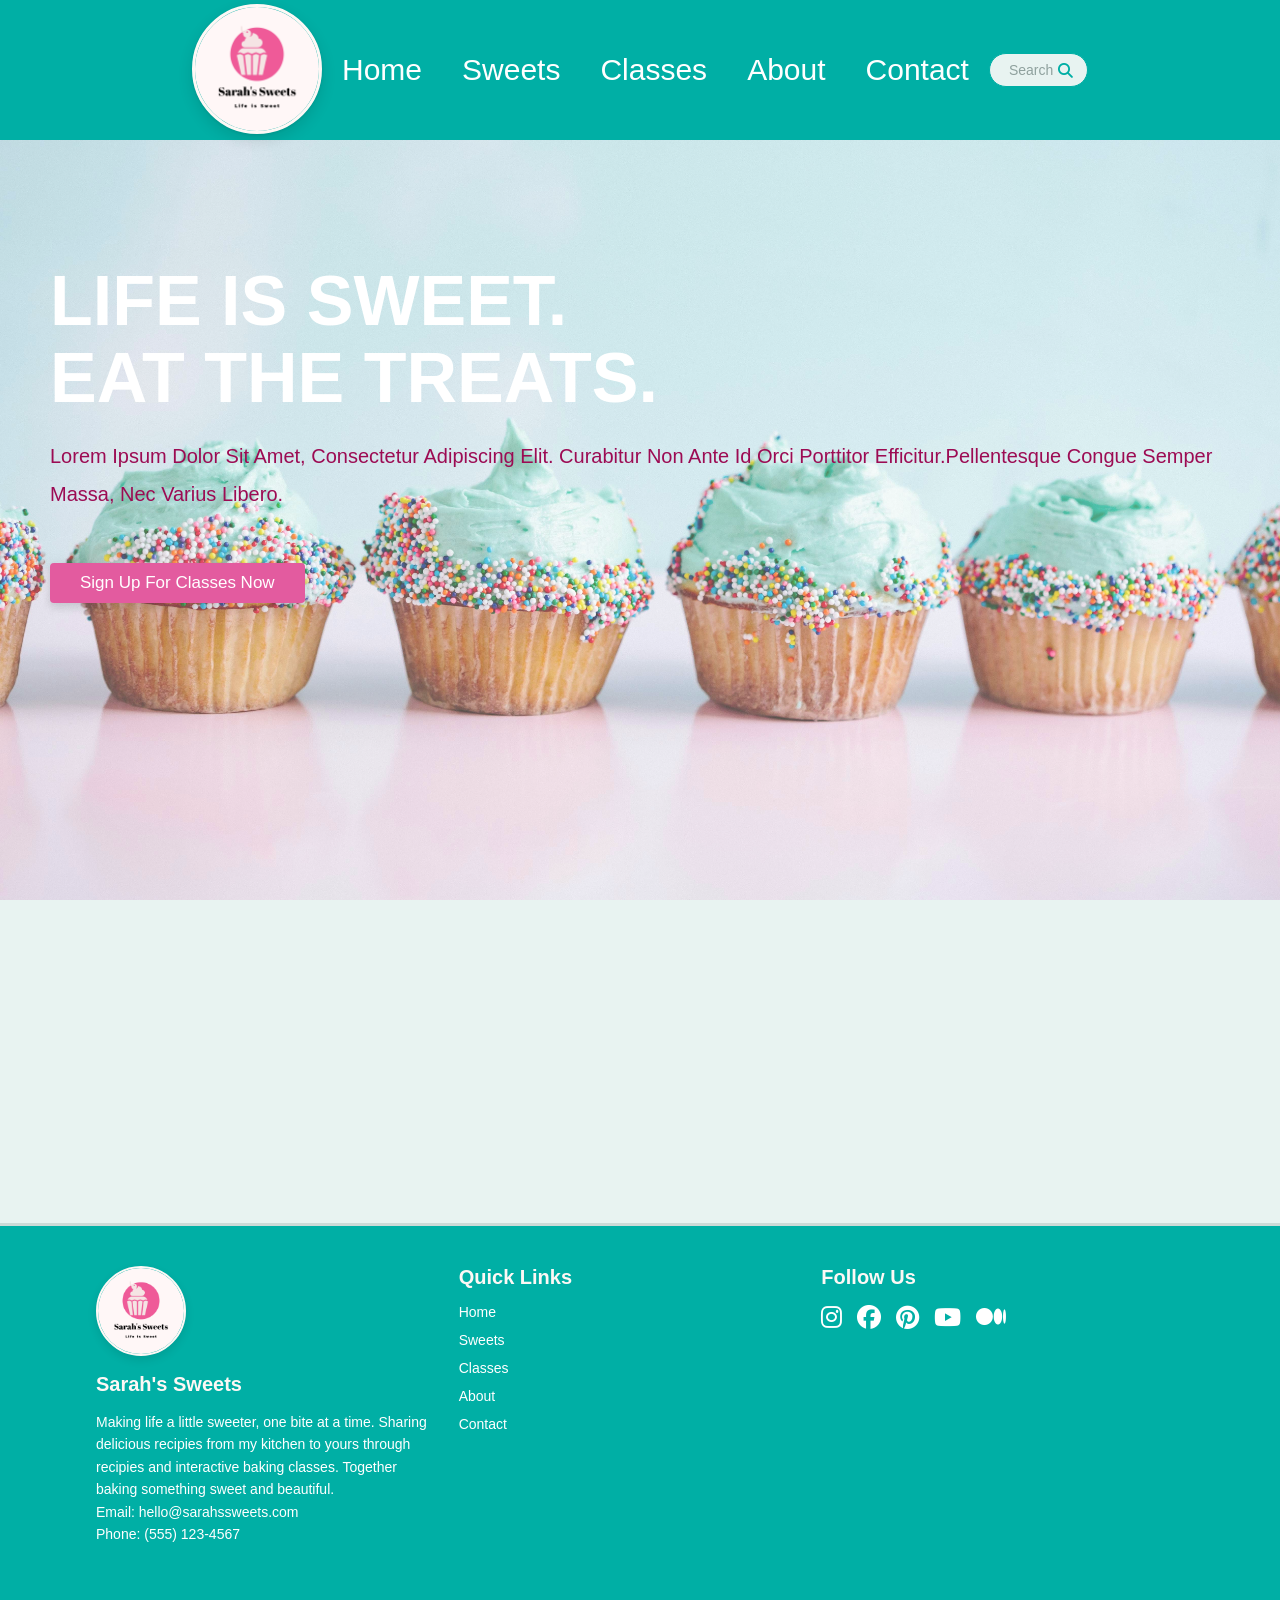
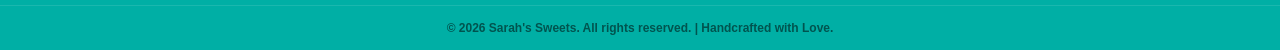
==== commit 1dbd2a91: "Refactor index.html structure and content" ====
--- a/index.html
+++ b/index.html
@@ -13,14 +13,9 @@
 	  <link href="CSS/styles_subnav_indexhome.css" rel="stylesheet" />
 	  <link href="CSS/styles_signup.css" rel="stylesheet" /> 
 	  <link href="CSS/styles_sweets.css" rel="stylesheet" /> 
-	 
 	  <link href="CSS/styles_classes.css" rel="stylesheet" />
 	  <link href="CSS/styles_about.css" rel="stylesheet" />
-		<link rel="stylesheet" href="https://cloudflare.com">
-	 <!-- <link rel="stylesheet" "https://cdnjs.cloudflare.com/ajax/libs/font-awesome/6.5.1/css/all.min.css" integrity="sha512-DTOQO9RWCH3ppGqcWaEA1BIZOC6xxalwEsw9c2QQeAIftl+Vegovlnee1c9QX4TctnWMn13TZye+giMm8e2LwA==" crossorigin="anonymous" referrerpolicy="no-referrer">-->
-		
-	  
-	  
+	<link rel="stylesheet" href="https://cloudflare.com/ajax/libs/font-awesome/6.5.1/css/all.min.css" /> 
 	</head>
 	
 	<body class="homepage-body">>
@@ -111,15 +106,15 @@
 		</div>
 		
 		<div class="footer-col"> 
-                <h4>Follow Us</h4> 
-                <div class="social-icons"> 
-					<a href="https://www.instagram.com/simplysarahm35/?hl=en" target="_blank" aria-label="Instagram"><i class= "fab fa-instagram"></i></a> 
-        <a href="https://facebook.com" target="_blank" aria-label="Facebook"><i class= "fab fa-facebook-f"></i></a> 
-        <a href="https://pin.it/7uLXYBVpk" target="_blank" aria-label="Pinterest"><i class= "fab fa-pinterest-p"></i></a> 
-        <a href="https://www.youtube.com/@SarahMontana-CIS103" target="_blank" aria-label="YouTube"><i class= "fab fa-youtube"></i></a> 
-        <a href="https://medium.com/@sar2067116" target="_blank" aria-label="Medium"><i class= "fab fa-medium"></i></a> 
-		</div>            
-       </div> 
+    <h4>Follow Us</h4> 
+    <div class="social-icons"> 
+        <a href="https://www.instagram.com/simplysarahm35/?hl=en" target="_blank" aria-label="Instagram"><i class="fa-brands fa-instagram"></i></a> 
+        <a href="https://facebook.com" target="_blank" aria-label="Facebook"><i class="fa-brands fa-facebook"></i></a> 
+        <a href="https://pin.it/7uLXYBVpk" target="_blank" aria-label="Pinterest"><i class="fa-brands fa-pinterest"></i></a> 
+        <a href="https://www.youtube.com/@SarahMontana-CIS103" target="_blank" aria-label="YouTube"><i class="fa-brands fa-youtube"></i></a> 
+        <a href="https://medium.com/@sar2067116" target="_blank" aria-label="Medium"><i class="fa-brands fa-medium"></i></a> 
+    </div>            
+</div>
 			
 	</div>
 		
--- a/CSS/styles_indexhome.css
+++ b/CSS/styles_indexhome.css
@@ -31,18 +31,13 @@
 		
 }
 
-
-*:not(.fab):not(.fa-brands) {
-    font-family: Verdana, Geneva, Tahoma, sans-serif;
-}
-
-
 html{
 	font-size: 62.5%;
 	overflow-x: hidden;
 }
 
 body{
+	font-family: Verdana, Geneva, Tahoma, sans-serif;
 	background-color: var(--background-color);
 }
 
@@ -416,6 +411,11 @@
     transform: translateY(-3px); 
 }
 
+.social-icons i {
+    font-family: "Font Awesome 6 Brands" !important;
+    font-weight: 400;
+}
+
 
 .footer-bottom {
     background-color: var(--nav-color);
@@ -440,4 +440,16 @@
         margin-right: 0;
         text-align: center;
     }
-}
+
+}
+
+.social-icons a i {
+    font-family: "Font Awesome 6 Brands" !important;
+    display: inline-block !important;
+    font-style: normal !important;
+    font-variant: normal !important;
+    text-rendering: auto !important;
+    -webkit-font-smoothing: antialiased !important;
+    font-weight: 400 !important;
+}
+
--- a/CSS/styles_contact.css
+++ b/CSS/styles_contact.css
@@ -23,9 +23,6 @@
 	
 }
 
-*:not(.fab):not(.fa-brands) {
-    font-family: Verdana, Geneva, Tahoma, sans-serif;
-}
 
 html{
 	font-size: 62.5%;
@@ -34,6 +31,7 @@
 
 body{
 	background-color: var(--background-color);
+	font-family: Verdana, Geneva, Tahoma, sans-serif;
 }
 
 .contact-intro {
@@ -185,4 +183,15 @@
 .youtube-btn:hover {
     background-color: var(--accent-hotpink);
     letter-spacing: 1px;
-}+}
+
+.social-icons a i {
+    font-family: "Font Awesome 6 Brands" !important;
+    display: inline-block !important;
+    font-style: normal !important;
+    font-variant: normal !important;
+    text-rendering: auto !important;
+    -webkit-font-smoothing: antialiased !important;
+    font-weight: 400 !important;
+}
+
--- a/CSS/styles_subnav_indexhome.css
+++ b/CSS/styles_subnav_indexhome.css
@@ -28,11 +28,6 @@
 }
 
 
-*:not(.fab):not(.fa-brands) {
-    font-family: Verdana, Geneva, Tahoma, sans-serif;
-} 
-
-
 
 html{
 	font-size: 62.5%;
@@ -41,6 +36,7 @@
 
 body{
 	background-color: var(--background-color);
+	 font-family: Verdana, Geneva, Tahoma, sans-serif;
 }
 
 /* Styles for Sub Nav Pages */
@@ -162,4 +158,14 @@
 
 .btn:hover {
     background-color: var(--accent-pink1);
-}+}
+
+.social-icons a i {
+    font-family: "Font Awesome 6 Brands" !important;
+    display: inline-block !important;
+    font-style: normal !important;
+    font-variant: normal !important;
+    text-rendering: auto !important;
+    -webkit-font-smoothing: antialiased !important;
+    font-weight: 400 !important;
+}
--- a/CSS/styles_signup.css
+++ b/CSS/styles_signup.css
@@ -28,9 +28,6 @@
 	
 }
 
-*:not(.fab):not(.fa-brands) {
-    font-family: Verdana, Geneva, Tahoma, sans-serif;
-}
 
 html{
 	font-size: 62.5%;
@@ -39,6 +36,7 @@
 
 body{
 	background-color: var(--background-color);
+	font-family: Verdana, Geneva, Tahoma, sans-serif;
 }
 
 
@@ -138,4 +136,15 @@
         width: 100%;        
         padding: 20px;
     }
-}+}
+
+.social-icons a i {
+    font-family: "Font Awesome 6 Brands" !important;
+    display: inline-block !important;
+    font-style: normal !important;
+    font-variant: normal !important;
+    text-rendering: auto !important;
+    -webkit-font-smoothing: antialiased !important;
+    font-weight: 400 !important;
+}
+
--- a/CSS/styles_sweets.css
+++ b/CSS/styles_sweets.css
@@ -28,9 +28,6 @@
 	
 }
 
-*:not(.fab):not(.fa-brands) {
-    font-family: Verdana, Geneva, Tahoma, sans-serif;
-}
 
 html{
 	font-size: 62.5%;
@@ -39,6 +36,7 @@
 
 body{
 	background-color: var(--background-color);
+	font-family: Verdana, Geneva, Tahoma, sans-serif;
 }
 
  .wrapper {
@@ -231,4 +229,15 @@
     border-radius: 8px;
     box-shadow: 0 4px 12px rgba(5, 13, 12, 0.15); 
     border: 3px solid white; 
-}+}
+
+.social-icons a i {
+    font-family: "Font Awesome 6 Brands" !important;
+    display: inline-block !important;
+    font-style: normal !important;
+    font-variant: normal !important;
+    text-rendering: auto !important;
+    -webkit-font-smoothing: antialiased !important;
+    font-weight: 400 !important;
+}
+
--- a/CSS/styles_classes.css
+++ b/CSS/styles_classes.css
@@ -27,10 +27,6 @@
 	
 }
 
-*:not(.fab):not(.fa-brands) {
-    font-family: Verdana, Geneva, Tahoma, sans-serif;
-}
-
 
 html{
 	font-size: 62.5%;
@@ -39,6 +35,7 @@
 
 body{
 	background-color: var(--background-color);
+	font-family: Verdana, Geneva, Tahoma, sans-serif;
 }
 
 .button {
@@ -456,4 +453,15 @@
 	box-shadow: 0 1px 2px rgba(5, 13, 12, 0.1);
 }
 
-
+.social-icons a i {
+    font-family: "Font Awesome 6 Brands" !important;
+    display: inline-block !important;
+    font-style: normal !important;
+    font-variant: normal !important;
+    text-rendering: auto !important;
+    -webkit-font-smoothing: antialiased !important;
+    font-weight: 400 !important;
+}
+
+
+
--- a/CSS/styles_about.css
+++ b/CSS/styles_about.css
@@ -10,9 +10,7 @@
     outline: none;
     text-decoration: none;
 }
-*:not(.fab):not(.fa-brands) {
-    font-family: Verdana, Geneva, Tahoma, sans-serif;
-}
+
 
 /*Hero Restatement */
 .about-hero-restate {
@@ -221,3 +219,13 @@
         margin-right: 0 !important;
     }
 }
+
+.social-icons a i {
+    font-family: "Font Awesome 6 Brands" !important;
+    display: inline-block !important;
+    font-style: normal !important;
+    font-variant: normal !important;
+    text-rendering: auto !important;
+    -webkit-font-smoothing: antialiased !important;
+    font-weight: 400 !important;
+}
